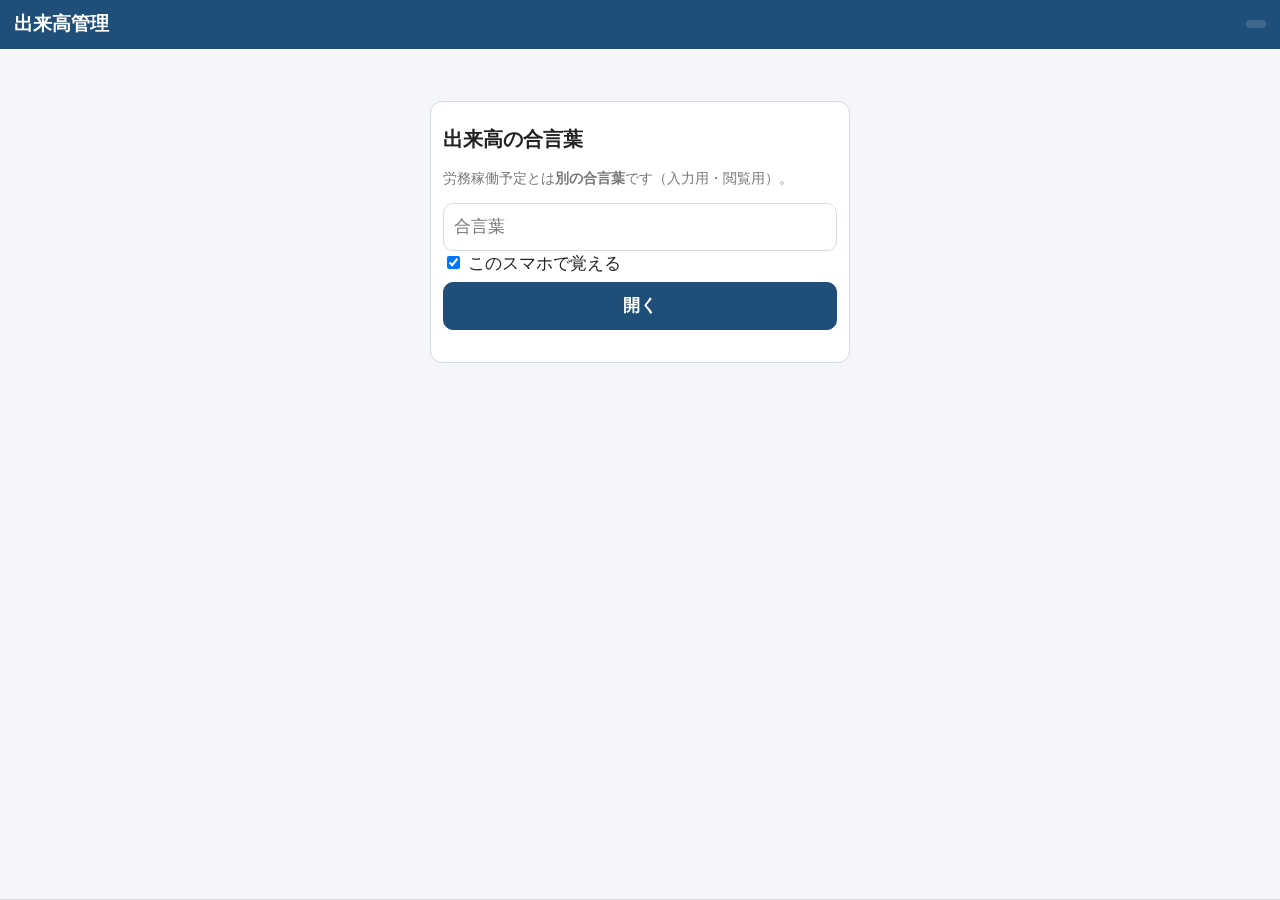
==== dekidaka.html @ 490e196d "出来高 2/3：画面（dekidaka.html）、入力用・閲覧用の公開鍵と暗号化した鍵（config.js）、管理ツール" ====
<!doctype html>
<html lang="ja">
<head>
<meta charset="utf-8">
<meta name="viewport" content="width=device-width, initial-scale=1, viewport-fit=cover">
<meta name="robots" content="noindex, nofollow">
<meta name="referrer" content="no-referrer">
<meta name="theme-color" content="#5b3a8e">
<title>出来高管理</title>
<link rel="stylesheet" href="style.css">
</head>
<body class="dk">
<header id="top"><div id="title">出来高管理</div><div id="status"></div></header>
<main id="main"><p class="center">読み込み中…</p></main>
<nav id="nav" hidden></nav>
<div id="sheet" hidden></div>
<script type="module" src="dekidaka.js"></script>
</body>
</html>
---- style.css ----
:root{--blue:#1f4e79;--doko:#c0504d;--tobi:#4f81bd;--bg:#f4f6f9;--line:#d6dbe3;--off:#e9ecef;--edit:#fff3cd}
*{box-sizing:border-box}html,body{margin:0;background:var(--bg);font:17px/1.5 -apple-system,"Hiragino Sans","Noto Sans JP","Yu Gothic",sans-serif;color:#222;-webkit-text-size-adjust:100%}
header{position:sticky;top:0;z-index:5;background:var(--blue);color:#fff;display:flex;align-items:center;justify-content:space-between;padding:10px 14px;padding-top:max(10px,env(safe-area-inset-top))}
#title{font-weight:700;font-size:19px}#status{font-size:14px;background:rgba(255,255,255,.15);padding:4px 10px;border-radius:14px}
#status.err{background:#c62828}#status.pend{background:#e69500}
main{padding:12px 12px 96px;max-width:900px;margin:0 auto}
nav{position:fixed;bottom:0;left:0;right:0;display:flex;background:#fff;border-top:1px solid var(--line);padding-bottom:env(safe-area-inset-bottom);z-index:5}
nav a{flex:1;text-align:center;color:#555;text-decoration:none;font-size:13px;padding:6px 0 8px;min-height:58px}
nav a span{display:block;font-size:22px}nav a.on{color:var(--blue);font-weight:700;background:#e8f0fa}
h2{font-size:20px;margin:10px 0}h3{font-size:17px;margin:16px 0 6px;color:var(--blue)}
.center{text-align:center}.muted{color:#777;font-size:14px}.small{font-size:13px}
button,.btn{font:inherit;min-height:48px;padding:8px 16px;border-radius:10px;border:1px solid var(--line);background:#fff;color:#222;cursor:pointer;touch-action:manipulation}
button.primary,.btn.primary{background:var(--blue);color:#fff;border-color:var(--blue);font-weight:700}
button.danger{background:#fff;color:#c62828;border-color:#c62828}
button.wide{width:100%;margin:6px 0}
button:active{filter:brightness(.9)}
.tabs{display:flex;gap:6px;margin:8px 0;overflow-x:auto}.tabs button{flex:1 0 auto;min-width:72px}
.tabs button.on{background:var(--blue);color:#fff;border-color:var(--blue);font-weight:700}
.tabs.doko button.on{background:var(--doko);border-color:var(--doko)}.tabs.tobi button.on{background:var(--tobi);border-color:var(--tobi)}
.card{background:#fff;border:1px solid var(--line);border-radius:12px;padding:12px;margin:8px 0}
.site{display:flex;gap:10px;align-items:center;cursor:pointer}
.kb{display:inline-flex;align-items:center;justify-content:center;min-width:38px;height:38px;border-radius:8px;font-weight:700;color:#fff;background:#888;flex:none}
.kb.入{background:#2e7d32}.kb.現{background:#1565c0}.kb.指{background:#6a1b9a}.kb.計{background:#ef6c00}.kb.営{background:#00838f}.kb.応{background:#795548}.kb.竣{background:#9e9e9e}
.site .nm{font-weight:700}.site .meta{font-size:13px;color:#666}.site .now{margin-left:auto;text-align:right;font-size:13px;color:#555;flex:none}.site .now b{display:block;font-size:20px;color:#222}
.row{display:flex;align-items:center;gap:8px;padding:8px 0;border-bottom:1px solid var(--line)}
.row .lbl{width:64px;font-weight:700}.row .info{flex:1;font-size:13px;color:#666}
.stepper{display:flex;align-items:center;gap:6px}.stepper button{width:52px;font-size:24px;padding:0}
.stepper .val{min-width:64px;text-align:center;font-size:22px;font-weight:700;border:1px solid var(--line);border-radius:10px;padding:6px 4px;background:#fff}
.badge{display:inline-block;font-size:12px;padding:1px 6px;border-radius:6px;background:var(--edit);border:1px solid #e0c060;color:#7a5b00}
.grid-wrap{overflow:auto;max-height:70vh;border:1px solid var(--line);border-radius:10px;background:#fff}
table.grid{border-collapse:separate;border-spacing:0;font-size:14px}
table.grid th,table.grid td{border-bottom:1px solid var(--line);border-right:1px solid var(--line);padding:6px 6px;text-align:right;white-space:nowrap;min-width:52px;height:44px}
table.grid th{background:#eef2f7;position:sticky;top:0;z-index:2}
table.grid .nm{position:sticky;left:0;background:#fff;text-align:left;min-width:150px;max-width:180px;overflow:hidden;text-overflow:ellipsis;z-index:1}
table.grid th.nm{z-index:3;background:#eef2f7}
table.grid td.c{cursor:pointer}table.grid td.d{background:#f3f8ff}table.grid td.e{background:var(--edit)}
table.grid tr.tot td{background:#eef2f7;font-weight:700}table.grid tr.tot td.nm{background:#e3e9f1}
table.grid tr.neg td.v{color:#c62828}
.cal{display:grid;grid-template-columns:repeat(7,1fr);gap:4px}
.cal .h{text-align:center;font-size:13px;color:#666}.cal .h.sun{color:#c62828}.cal .h.sat{color:#1565c0}
.cal .d{min-height:62px;border:1px solid var(--line);border-radius:8px;background:#fff;padding:2px 3px;text-align:center;cursor:pointer;display:flex;flex-direction:column;justify-content:space-between}
.cal .d .n{font-size:13px;text-align:left}.cal .d .v{font-size:20px;font-weight:700}.cal .d .r{font-size:10px;color:#c62828;line-height:1.1}
.cal .d.off{background:var(--off)}.cal .d.off .v{color:#999}
.cal .d.sel{outline:3px solid var(--blue);outline-offset:-2px}.cal .d.inr{background:#dbe9fb}
.cal .d.ovr{border:2px dashed #e69500}.cal .d.empty{visibility:hidden}
.panel{position:sticky;bottom:66px;background:#fff;border:1px solid var(--line);border-radius:12px;padding:10px;margin-top:10px;box-shadow:0 -2px 8px rgba(0,0,0,.08)}
.flex{display:flex;gap:8px;align-items:center;flex-wrap:wrap}.flex>*{flex:1}
label.f{display:block;margin:10px 0 4px;font-weight:700;font-size:15px}
input[type=text],input[type=number],input[type=password],select,textarea{font:inherit;width:100%;min-height:48px;padding:8px 10px;border:1px solid var(--line);border-radius:10px;background:#fff}
.chips{display:flex;flex-wrap:wrap;gap:6px}.chips button{min-width:52px}.chips button.on{background:var(--blue);color:#fff}
.chart{width:100%;height:auto;background:#fff;border:1px solid var(--line);border-radius:10px}
#sheet{position:fixed;inset:0;background:rgba(0,0,0,.4);z-index:20;display:flex;align-items:flex-end}
#sheet[hidden]{display:none}
#sheet .box{background:#fff;width:100%;max-width:600px;margin:0 auto;border-radius:16px 16px 0 0;padding:16px;padding-bottom:max(16px,env(safe-area-inset-bottom))}
#sheet .big{display:flex;align-items:center;gap:10px;justify-content:center;margin:12px 0}
#sheet .big button{width:72px;height:64px;font-size:30px}#sheet .big input{width:120px;text-align:center;font-size:28px;font-weight:700}
.login{max-width:420px;margin:40px auto}
.legend{display:flex;gap:12px;flex-wrap:wrap;font-size:13px;margin:6px 0}.legend i{display:inline-block;width:14px;height:14px;border-radius:3px;vertical-align:-2px;margin-right:4px}
.badge.done{background:#e0e0e0;border-color:#9e9e9e;color:#424242;margin-left:6px}
button.toggle{text-align:left;margin:4px 0 8px}button.toggle.on{background:#e8f0fa;border-color:var(--blue);color:var(--blue);font-weight:700}
.badge.div{margin-left:6px;background:#eef2f7;border-color:#9fb3cc;color:#1f4e79}.badge.div.d2{background:#fdf0e6;border-color:#e0a070;color:#8a4a10}
.chips.big2 button{flex:1;min-height:56px;font-size:18px;font-weight:700}
.gpick{display:grid;grid-template-columns:1fr 1fr;gap:6px;margin:6px 0}.gpick button{text-align:left;min-height:52px}.gpick button.on{background:#e8f0fa;border-color:var(--blue);font-weight:700}
.gpick button i{display:inline-block;width:14px;height:14px;border-radius:3px;margin-right:6px;vertical-align:-2px}.gpick button[data-a=gall]{grid-column:1/3;text-align:center}
.chart-scroll{overflow-x:auto;-webkit-overflow-scrolling:touch;border-radius:10px}
table.grid .fyb{border-left:2px solid #555}i.sw{display:inline-block;width:12px;height:12px;border-radius:3px;margin-right:4px;vertical-align:-1px}
.cal .d.offwork{background:#ffe0b2;border-color:#e69500}.cal .d.offwork .v{color:#8a4a10}
.cal .d.msel{background:#cfe3ff;outline:3px solid var(--blue);outline-offset:-2px}
.panel.multi{position:static;box-shadow:none}
.panel.multi .applybar{position:sticky;bottom:66px;background:#fff;padding:4px 0;border-top:1px solid var(--line)}
.wkpick{display:grid;grid-template-columns:repeat(7,1fr);gap:4px;margin:6px 0}.wkpick button{min-height:48px;padding:0;font-weight:700}
.wkpick button.sun{color:#c62828}.wkpick button.sat{color:#1565c0}.wkpick button.on{background:var(--blue);color:#fff;border-color:var(--blue)}
.qk button{min-height:44px;padding:4px 6px;font-size:15px}.prd select{min-height:44px}
.week{display:grid;grid-template-columns:repeat(7,1fr);gap:4px}.week button{min-height:58px;padding:2px;display:flex;flex-direction:column;align-items:center;justify-content:center;line-height:1.2}
.week button small{font-size:10px;color:#666}.week button.off{background:var(--off);border-color:#999}.week button.off small{color:#c62828;font-weight:700}
.week button.work{background:#ffe0b2;border-color:#e69500}.week button.work small{color:#8a4a10;font-weight:700}
.warn{color:#b45309}.card.warn{background:#fff8e6;border-color:#f0c36d}
.card.sales b.yen{display:block;font-size:24px;color:#1f4e79}.fytot{display:flex;flex-wrap:wrap;gap:4px 12px;font-size:14px;margin-top:6px}
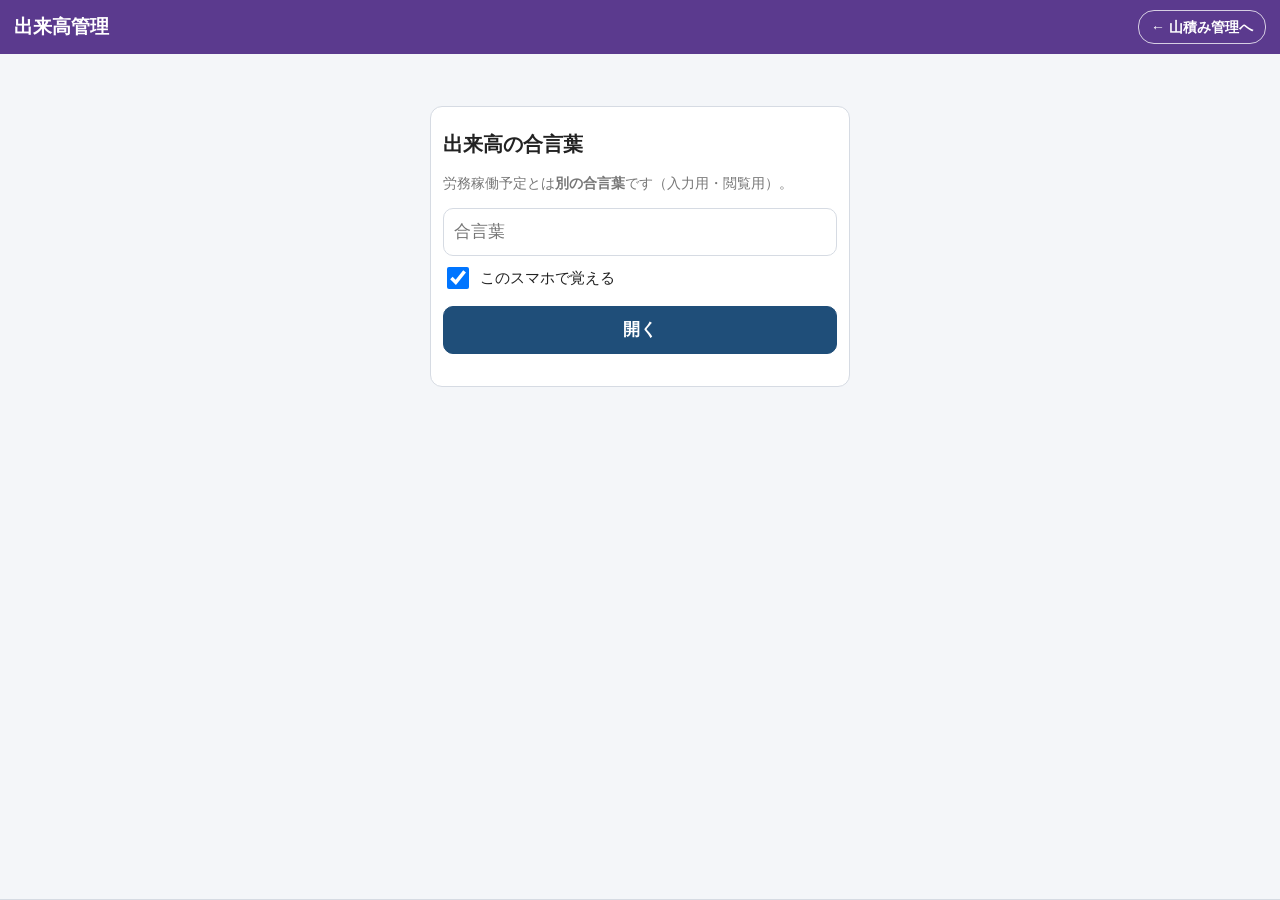
==== commit d1e31ce7: "出来高：上の帯に「← 山積み管理へ」（労務稼働予定へもどるふつうのリンク、スマホ・PC・両方の役割）、README" ====
--- a/dekidaka.html
+++ b/dekidaka.html
@@ -10,7 +10,7 @@
 <link rel="stylesheet" href="style.css">
 </head>
 <body class="dk">
-<header id="top"><div id="title">出来高管理</div><div id="status"></div></header>
+<header id="top"><div id="title">出来高管理</div><a id="toRoumu" class="applink" href="./" title="山積み管理（労務稼働予定）にもどる">← 山積み管理へ</a><div id="status"></div></header>
 <main id="main"><p class="center">読み込み中…</p></main>
 <nav id="nav" hidden></nav>
 <div id="sheet" hidden></div>
--- a/style.css
+++ b/style.css
@@ -76,3 +76,123 @@
 .week button.work{background:#ffe0b2;border-color:#e69500}.week button.work small{color:#8a4a10;font-weight:700}
 .warn{color:#b45309}.card.warn{background:#fff8e6;border-color:#f0c36d}
 .card.sales b.yen{display:block;font-size:24px;color:#1f4e79}.fytot{display:flex;flex-wrap:wrap;gap:4px 12px;font-size:14px;margin-top:6px}
+/* ---- 出来高 ---- */
+body.dk header{background:#5b3a8e}
+body.dk main{max-width:1200px}
+#status .role{display:inline-block;font-size:12px;font-weight:700;padding:0 6px;border-radius:8px;background:#fff;color:#5b3a8e;margin-right:4px}
+#status .role.input{color:#2e7d32}
+.warn{color:#c62828;font-weight:700}.neg{color:#c62828}
+label.chk{display:flex;align-items:center;gap:8px;margin:8px 0;font-size:15px}label.chk input{width:22px;height:22px}
+.steps{font-size:14px;color:#666;margin:6px 0 10px}.steps b{color:#5b3a8e}
+button.pick{display:flex;align-items:center;gap:10px;text-align:left;min-height:64px}
+button.pick .no,.site .no{display:inline-flex;align-items:center;justify-content:center;min-width:34px;height:34px;border-radius:17px;background:#ede7f6;color:#5b3a8e;font-weight:700;flex:none}
+button.pick .t{flex:1;display:flex;flex-direction:column}button.pick small{color:#666;font-size:13px}.arrow{font-size:26px;color:#999;margin-left:auto}
+.big-name{font-size:22px;font-weight:700}
+button.link{border:0;background:none;color:#1565c0;padding:4px 0;min-height:32px;text-decoration:underline}
+.monthpick{display:flex;gap:6px;margin-top:6px}.monthpick button{flex:1;min-height:44px}#ym{font-size:18px;font-weight:700}
+#amount,#ninku{font-size:24px;font-weight:700;text-align:right}
+.cur{font-size:13px;color:#555;margin-top:4px}
+button.big{min-height:60px;font-size:20px}
+table.kv{border-collapse:collapse;width:100%;margin:8px 0}table.kv th,table.kv td{border-bottom:1px solid var(--line);padding:8px 6px;text-align:left;vertical-align:top}
+table.kv td{text-align:right;font-variant-numeric:tabular-nums}table.kv th{color:#555;font-weight:600;white-space:nowrap}
+table.kv tr.tot th,table.kv tr.tot td{background:#f3eff9;font-weight:700}
+#sheet table.kv td{font-size:18px;font-weight:700}
+#sheet .flex{display:flex;gap:8px}#sheet .flex button{flex:1}
+.card.ok{border-color:#2e7d32;background:#f1f8e9}.card.ok h2{color:#2e7d32}
+.card.sent table.kv{margin:2px 0}.card.sent td,.card.sent th{padding:3px 6px;font-size:14px}
+table.grid.dk td{font-variant-numeric:tabular-nums}table.grid.dk td.l,table.grid.dk th.l{text-align:left;white-space:normal;min-width:120px}
+table.grid.dk tr.click{cursor:pointer}table.grid.dk td.e{background:#e3f2fd}
+table.grid.dk td.good{color:#2e7d32;font-weight:700}table.grid.dk td.mid{color:#ef6c00;font-weight:700}table.grid.dk td.bad{color:#c62828;font-weight:700}
+.tabs.wrap{flex-wrap:wrap}.tabs.wrap button{flex:1 1 auto}
+button.toggle{min-height:40px;font-size:14px;margin:4px 0}button.toggle.on{background:#ede7f6;border-color:#5b3a8e}
+.sumsec h3{margin-top:0}table.kv.sum th:first-child{width:6.5em}
+.kpis{display:flex;gap:8px;flex-wrap:wrap;margin-top:6px}.kpis>div{flex:1 1 30%;min-width:100px;background:#f7f5fb;border-radius:10px;padding:8px;text-align:center;display:flex;flex-direction:column}
+.kpis b{font-size:22px}.kpis b.mark{font-size:30px;color:#5b3a8e}.kpis small{color:#666;font-size:12px}
+@media (min-width:900px){.sumgrid{display:grid;grid-template-columns:1fr 1fr;gap:0 12px}.sumgrid .card{margin:8px 0}}
+.sitebar{display:flex;align-items:center;justify-content:space-between;gap:8px;background:#ede7f6;border-radius:10px;padding:6px 10px;margin:4px 0 8px;font-size:15px}.sitebar .sn{min-width:0;overflow:hidden;text-overflow:ellipsis}.sitebar button.link{flex:none;font-size:14px}
+.sitecard{align-items:flex-start}.sitecard .nm{font-size:17px}.kv2{display:flex;flex-wrap:wrap;gap:2px 14px;font-size:14px;margin-top:4px}.kv2 b{font-size:18px}
+.bl{display:flex;flex-wrap:wrap;gap:2px 12px;font-size:13px;color:#444;border-top:1px dashed var(--line);margin-top:6px;padding-top:4px}.bl .bn{font-weight:700;color:#5b3a8e;flex-basis:100%}.bl b{font-size:15px}.bl b.good{color:#2e7d32}.bl b.mid{color:#ef6c00}.bl b.bad{color:#c62828}
+.card.company{border-color:#5b3a8e;background:#faf8fd}.card.company h3{margin:0 0 4px}
+@media (min-width:900px){.sitegrid{display:grid;grid-template-columns:1fr 1fr;gap:0 12px}.sitegrid .card{margin:8px 0}}
+@media (min-width:1400px){.sitegrid{grid-template-columns:1fr 1fr 1fr}}
+
+/* ---- PC（労務・900px以上）。スマホと出来高の見た目は変えない ---- */
+@media (min-width: 900px) {
+  body:not(.dk) #topwrap { position: sticky; top: 0; z-index: 7; }
+  body:not(.dk) #topwrap header { position: relative; padding: 10px 24px; }
+  body:not(.dk) nav {
+    position: relative; bottom: auto; left: auto; right: auto;
+    border-top: 0; border-bottom: 1px solid var(--line);
+    padding: 0 16px; padding-bottom: 0; justify-content: center; gap: 2px;
+  }
+  body:not(.dk) nav a {
+    flex: 0 1 auto; min-width: 108px; min-height: 52px; padding: 6px 18px;
+    font-size: 14px; display: flex; align-items: center; justify-content: center; gap: 6px;
+  }
+  body:not(.dk) nav a span { display: inline; font-size: 18px; }
+  body:not(.dk) main { max-width: 1440px; padding: 20px 28px 48px; }
+  body:not(.dk) button.wide:not(.toggle) { width: auto; min-width: 240px; }
+  body:not(.dk) .sitelist { display: grid; grid-template-columns: 1fr 1fr; gap: 8px; }
+  body:not(.dk) .sitelist .card { margin: 0; }
+  body:not(.dk) .monthrows { display: grid; grid-template-columns: 1fr 1fr; grid-template-rows: repeat(6, auto); grid-auto-flow: column; gap: 0 28px; }
+  body:not(.dk) .setgrid { display: grid; grid-template-columns: 1fr 1fr; gap: 0 16px; align-items: start; }
+  body:not(.dk) .cal { max-width: 880px; gap: 6px; margin: 0 auto; }
+  body:not(.dk) .cal .d { min-height: 72px; padding: 4px 6px; }
+  body:not(.dk) .cal .d .n { font-size: 14px; }
+  body:not(.dk) .cal .d .v { font-size: 24px; }
+  body:not(.dk) table.grid { font-size: 14px; width: 100%; }
+  body:not(.dk) table.grid th, body:not(.dk) table.grid td { min-width: 64px; padding: 6px 8px; }
+  body:not(.dk) table.grid .nm { min-width: 220px; max-width: 280px; }
+  body:not(.dk) .grid-wrap { max-height: calc(100vh - 240px); }
+  body:not(.dk) .panel { bottom: 16px; }
+  body:not(.dk) .panel.multi .applybar { bottom: 16px; }
+  body:not(.dk) .card.sales b.yen { font-size: 28px; }
+  body:not(.dk) .fytot { font-size: 16px; gap: 8px 20px; }
+  #sheet { align-items: center; }
+  #sheet .box { max-width: 440px; border-radius: 16px; margin: 24px auto; box-shadow: 0 8px 32px rgba(0,0,0,.18); }
+}
+@media (min-width: 1100px) {
+  body:not(.dk) .daylayout { display: grid; grid-template-columns: minmax(0, 1fr) 380px; gap: 20px; align-items: start; }
+  body:not(.dk) .daylayout .cal { margin: 0; max-width: none; }
+  body:not(.dk) .daylayout .panel { position: sticky; top: 16px; margin-top: 0; box-shadow: 0 2px 8px rgba(0,0,0,.08); }
+  body:not(.dk) .daylayout .panel.multi .applybar { position: static; border-top: 0; padding: 0; }
+}
+@media (min-width: 1500px) {
+  body:not(.dk) main { max-width: 1680px; }
+  body:not(.dk) .sitelist { grid-template-columns: 1fr 1fr 1fr; }
+  body:not(.dk) .cal .d { min-height: 88px; }
+}
+.card.notice{background:#fff8e6;border-color:#f0c36d}.card.notice h3{margin:0 0 6px;color:#8a5a00}
+.nmrow{display:flex;align-items:center;gap:8px;justify-content:space-between}
+button.edit{min-height:34px;padding:2px 10px;font-size:14px;border-radius:17px;border:1px solid #5b3a8e;background:#fff;color:#5b3a8e;font-weight:700;flex:none}
+.sitebar .sbtn{display:flex;gap:8px;align-items:center;flex:none}
+.kv2.sub{font-size:13px;color:#555}
+table.grid.dk td.barc{min-width:90px;padding:4px 6px}.bar{display:block;height:12px;border-radius:6px;background:#b39ddb}
+.chartcard h3{margin:0 0 6px}svg.chart{width:100%;height:auto;display:block;overflow:visible}
+svg.chart .g{stroke:#e3e0ea;stroke-width:1}svg.chart text{font-size:12px;fill:#666}svg.chart .ya{text-anchor:end}svg.chart .ya.r{text-anchor:start}svg.chart .xa{text-anchor:middle}
+svg.chart path{fill:none;stroke-width:2.5;stroke-linejoin:round;stroke-linecap:round}svg.chart path.mon{stroke:#5b3a8e}svg.chart path.cum{stroke:#1e88e5;stroke-dasharray:0}
+svg.chart .tg{stroke:#888;stroke-width:1.5;stroke-dasharray:6 5}svg.chart .tgl{text-anchor:end;font-size:12px;fill:#555}
+svg.chart .pt{stroke:#fff;stroke-width:1.5}svg.chart .pt.good{fill:#2e7d32}svg.chart .pt.bad{fill:#c62828}svg.chart .pt.nt{fill:#5b3a8e}
+svg.chart rect.kb{fill:#b39ddb}
+.legend{display:flex;flex-wrap:wrap;gap:4px 12px;font-size:12px;color:#555;margin-top:4px}.lg::before{content:'';display:inline-block;width:16px;height:3px;vertical-align:middle;margin-right:4px;background:#5b3a8e}
+.lg.cum::before{background:#1e88e5}.lg.tg::before{background:repeating-linear-gradient(90deg,#888 0 5px,transparent 5px 9px)}.lg.good::before,.lg.bad::before{display:none}.lg.good{color:#2e7d32}.lg.bad{color:#c62828}.lg.kbar::before{height:10px;background:#b39ddb}
+.trendhead{display:flex;flex-wrap:wrap;gap:2px 14px;font-size:14px;margin-bottom:4px}.trendhead b{font-size:17px}.trendhead b.good{color:#2e7d32}.trendhead b.bad{color:#c62828}.trendhead b.up{color:#2e7d32}.trendhead b.down{color:#c62828}
+.minichart{margin-top:8px;border-top:1px dashed var(--line);padding-top:6px}
+.bal{display:grid;grid-template-columns:minmax(80px,9em) 1fr;grid-template-areas:"n t" "n l";gap:2px 8px;align-items:center;margin:6px 0;font-size:13px}.bal .bn{grid-area:n;font-weight:700;overflow:hidden;text-overflow:ellipsis;white-space:nowrap}
+.bal .track{grid-area:t;display:block;height:14px;border-radius:7px;background:#e8e4f3;overflow:hidden}.bal .used{display:block;height:100%;background:#5b3a8e;border-radius:7px 0 0 7px}.bal .bl{grid-area:l;color:#444}.bal .unset{grid-column:2;color:#b45309;font-weight:700}
+.bal.lv-yellow .track{background:#fff3c4}.bal.lv-yellow .used{background:#d39e00}.bal.lv-yellow .bl{color:#8a6500;font-weight:700}
+.bal.lv-red .track{background:#ffd6d6}.bal.lv-red .used{background:#c62828}.bal.lv-red .bl,.bal.lv-over .bl{color:#c62828;font-weight:700}.bal.lv-over .track{background:#c62828}.bal.lv-over .used{background:#8e0000}
+.bal.mini{grid-template-columns:minmax(70px,8em) 1fr 4.5em;grid-template-areas:"n t l";margin:3px 0;font-size:12px}.bal.mini .track{height:9px}.bal.mini .bl{text-align:right}
+.minibal{margin-top:6px}
+@media (min-width:900px){.bal{grid-template-columns:12em 1fr 16em;grid-template-areas:"n t l"}.bal .bl{text-align:right}}
+@media (min-width:900px){.bal.mini{grid-template-columns:minmax(70px,9em) 1fr 5em}.bal.mini .bl{text-align:right}}
+
+@media(min-width:800px){svg.chart{max-height:320px}}
+
+/* 出来高 → 山積み管理（労務）へもどるリンク（ふつうのリンク。合言葉・データは渡さない） */
+body.dk header{flex-wrap:wrap;gap:6px 10px}
+body.dk #title{flex:1 1 auto}
+a.applink{color:#fff;text-decoration:none;font-size:14px;font-weight:700;border:1.5px solid rgba(255,255,255,.75);border-radius:16px;padding:4px 12px;white-space:nowrap;min-height:34px;display:inline-flex;align-items:center}
+a.applink:hover,a.applink:focus-visible{background:rgba(255,255,255,.18)}
+body.dk #status:empty{display:none}
+body.dk #status{margin-left:auto}
